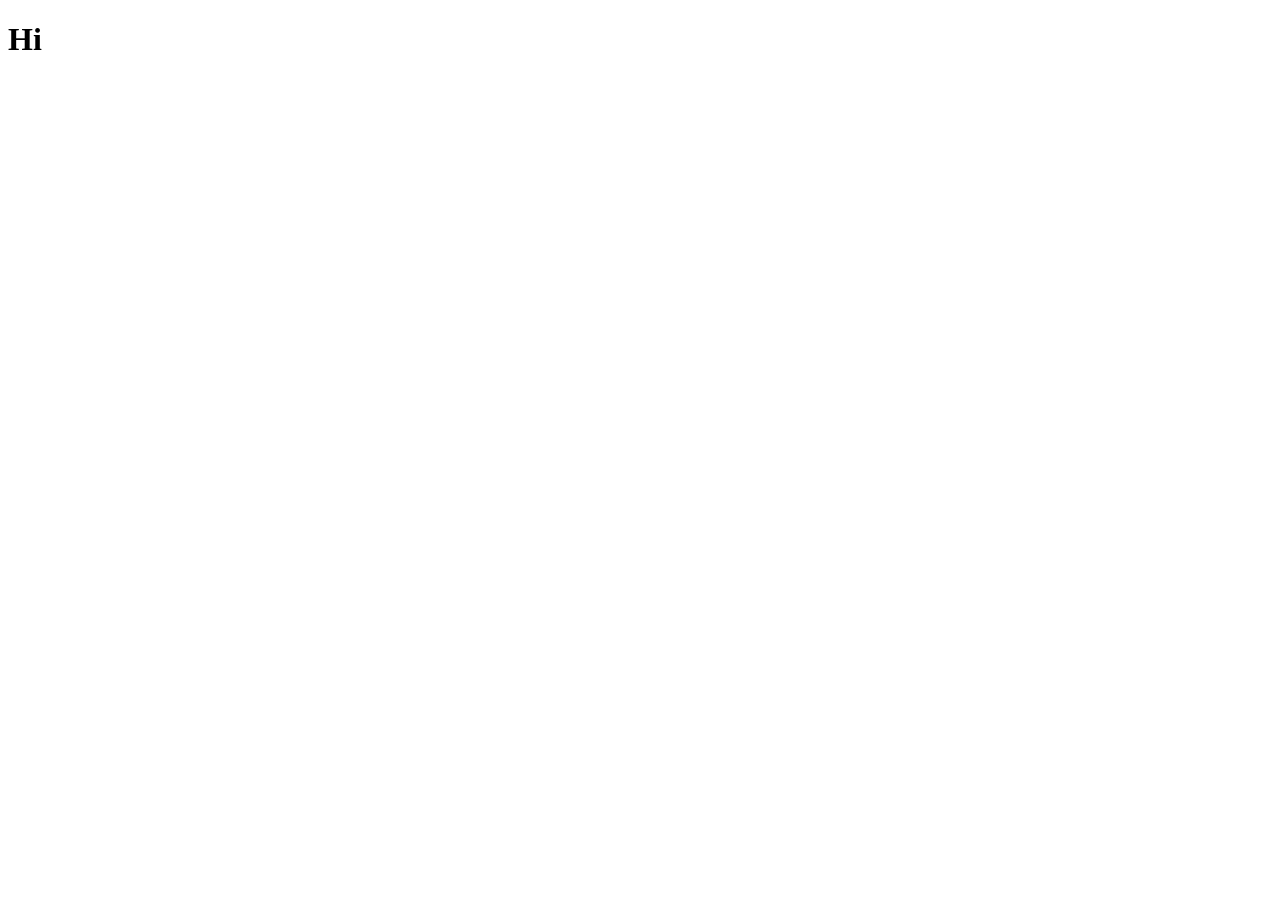
==== index.html @ 59aed4ff "Initial commit - portfolio navbar and structure" ====
<!DOCTYPE html>
<html lang="eng">
    <head>
        <meta charset="UTF-8" />
        <meta name="viewport" content="width=device-width, initial-scale=1.0" />
        <title>My Portfolio</title>
    </head>
    <body>
        <h1>Hi</h1>
    </body>
</html>
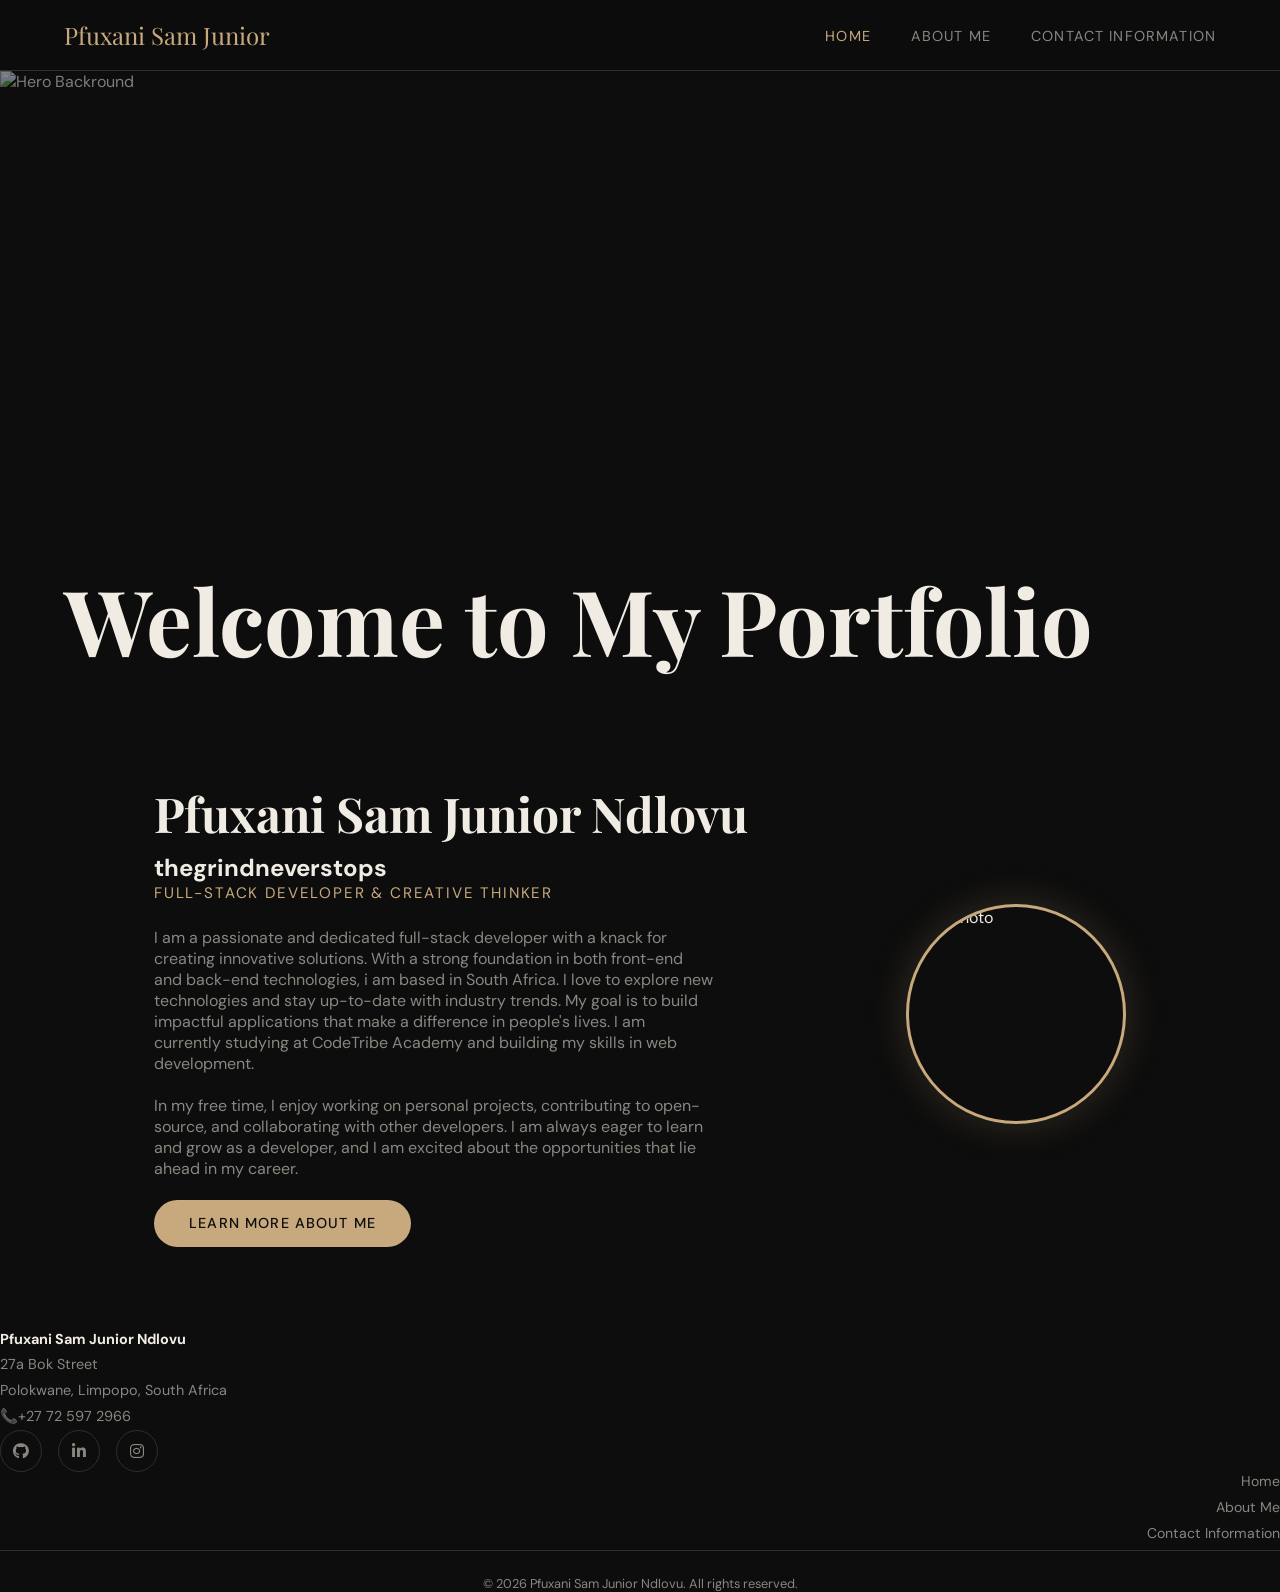
==== commit 01af864e: "Add homepage - navbar, hero, profile section and footer" ====
--- a/index.html
+++ b/index.html
@@ -4,8 +4,80 @@
         <meta charset="UTF-8" />
         <meta name="viewport" content="width=device-width, initial-scale=1.0" />
         <title>My Portfolio</title>
+        <link href="https://fonts.googleapis.com/css2?family=Playfair+Display:wght@700;900&family=DM+Sans:wght@300;400;500&display=swap" rel="stylesheet" />
+        <link rel="stylesheet" href="https://cdnjs.cloudflare.com/ajax/libs/font-awesome/6.5.0/css/all.min.css" />
+        <link rel="stylesheet" href="style.css" />
     </head>
     <body>
-        <h1>Hi</h1>
+      <nav>
+        <a href="index.html" class="logo">Pfuxani Sam Junior</a>
+        <ul class="nav-links">
+         <li><a href="index.html" class="active">Home</a></li>
+         <li><a href="about.html">About Me</a></li>
+         <li><a href="contact.html">Contact Information</a></li>
+        </ul>
+     </nav>
+     <section class="hero">
+        <img class="hero-media" src="https://images.unsplash.com/photo-1506744038136-46273834b3fb?ixlib=rb-4.0.3&ixid=M3wxMjA3fDB8MHxzZWFyY2h8Mnx8cGVyc29ufGVufDB8fDB8fHww&auto=format&fit=crop&w=800&q=60" alt="Hero Backround" />
+        <div class="hero-overlay"></div>
+        <div class="hero-text">
+            <h1>Welcome to My Portfolio</h1>
+        </div>
+     </section>
+     <div class="profile-section">
+      <div class="profile-text">
+        <h1>Pfuxani Sam Junior Ndlovu</h1>
+        <h2>thegrindneverstops</h2>
+        <p class="tagline">Full-Stack Developer & Creative Thinker</p>
+        <p>
+          I am a passionate and dedicated full-stack developer with a knack for creating innovative solutions. With a strong foundation in both front-end and back-end technologies, i am based in South Africa.
+          I love to explore new technologies and stay up-to-date with industry trends. My goal is to build impactful applications that make a difference in people's lives. 
+          I am currently studying at CodeTribe Academy and building my skills in web development.
+        </p>
+        <br />
+        <p>
+          In my free time, I enjoy working on personal projects, contributing to open-source, and collaborating with other developers. I am always eager to learn and grow as a developer, and I am excited about the opportunities that lie ahead in my career.
+        </p>
+        <br />
+        <a href="about.html" class="btn">Learn More About Me</a>
+      </div>
+
+      <div class="profile-photo-wrap">
+        <img src="" alt="My Photo" />
+      </div>
+     </div>
+     <footer>
+
+      <div class="footer-address">
+        <strong>Pfuxani Sam Junior Ndlovu</strong><br />
+        27a Bok Street<br />
+        Polokwane, Limpopo, South Africa<br />
+        📞+27 72 597 2966
+      </div>
+
+      <div class="footer-social">
+        <a href="https://github.com/thegrindneverstops21" target="_blank" title="Github">
+          <i class="fab fa-github"></i>
+        </a>
+
+        <a href="https://linkedin.com/in/sam-junior-10a13b319" target="_blank" title="LinkedIn">
+          <i class="fab fa-linkedin-in"></i>
+        </a>
+
+        <a href="https://instagram.com/pfuxani21" target="_blank" title="Instagram">
+          <i class="fab fa-instagram"></i>
+        </a>  
+      </div>
+
+      <div class="footer-links">
+        <a href="index.html">Home</a>
+        <a href="about.html">About Me</a>
+        <a href="contact.html">Contact Information</a>
+      </div>
+
+      <div class="footer-copy">
+        &copy; 2026 Pfuxani Sam Junior Ndlovu. All rights reserved.
+      </div>
+     </footer>
     </body>
 </html>
--- a/style.css
+++ b/style.css
@@ -0,0 +1,239 @@
+@import url('https://fonts.googleapis.com/css2?family=Playfair+Display:wght@700;900&family=DM+Sans:wght@300;400;500&display=swap');
+
+:root {
+    --bg: #0d0d0d;
+    --surface: #161616;
+    --card: #1e1e1e;
+    --accent: #c8a97e;
+    --text: #f0ece4;
+    --text-muted: #8a8680;
+    --border: #2e2e2e;
+    --font-display: 'Playfair Display', serif;
+    --font-body: 'DM Sans', sans-serif;
+}
+
+*, *::before, *::after{
+    margin: 0;
+    padding: 0;
+    box-sizing: border-box;
+}
+
+body {
+    background: var(--bg);
+    color: var(--text);
+    font-family: var(--font-body);
+}
+
+nav {
+    display: flex;
+    align-items: center;
+    justify-content: space-between;
+    padding: 1.2rem 5%;
+    background: rgb(13, 13, 13, 0.95);
+    border-bottom: 1px solid var(--border) ;
+    position: sticky;
+    top: 0;
+    z-index: 100;
+}
+
+.logo {
+    font-family: var(--font-display);
+    font-size: 1.5rem;
+    color: var(--accent);
+    text-decoration: none;
+}
+
+.nav-links {
+    display: flex;
+    gap: 2.5rem;
+    list-style: none;
+}
+
+.nav-links a {
+    color: var(--text-muted);
+    text-decoration: none;
+    font-size: 0.9rem;
+    text-transform: uppercase;
+    letter-spacing: 0.08em;
+    transition: color 0.3s;
+}
+
+.nav-links a:hover, .nav-links a.active {
+    color: var(--accent);
+}
+
+.hero {
+    position: relative;
+    width: 100%;
+    height: 70vh;
+    overflow: hidden;
+    display: flex;
+    align-items: center;
+    justify-content: center;
+}
+
+.hero-media {
+    width: 100%;
+    height: 100%;
+    object-fit: cover;
+    opacity: 0.5;
+}
+
+.hero-overlay {
+    position: absolute;
+    inset: 0;
+    background: linear-gradient(to bottom, transparent 40%, #0d0d0d 100%)
+}
+
+.hero-text {
+    position: absolute;
+    bottom: 2rem;
+    left: 5%;
+    font-family: var(--font-display);
+    font-size: clamp(2rem, 5vw, 3.8rem);
+    font-weight: 900;
+    line-height: 1.1;
+}
+
+.hero-text span {
+    color: var(--accent)
+}
+
+.profile-section{
+    display: grid;
+    grid-template-columns: 1fr auto;
+    gap: 3rem;
+    align-items: center;
+    padding: 5rem 5%;
+    max-width: 1100px;
+    margin: 0 auto;
+}
+
+.profile-text h1{
+    font-family: var(--font-display);
+    font-size: clamp(2rem, 4vw, 3rem);
+    font-weight: 700;
+    margin-bottom: 0.4rem;
+}
+
+.profile-text .tagline {
+    color: var(--accent);
+    font-size: 0.95rem;
+    letter-spacing: 0.12em;
+    text-transform: uppercase;
+    margin-bottom: 1.5rem;
+}
+
+.profile-text p {
+    color: var(--text-muted);
+    max-width: 560px;
+}
+
+.profile-photo-wrap{
+    width: 220px;
+    height: 220px;
+    border-radius: 50%;
+    overflow: hidden;
+    border: 3px solid var(--accent);
+    box-shadow: 0 0 40px rgba(200, 169, 126, 0.2);
+}
+
+.profile-photo-wrap img{
+    width: 100%;
+    height: 100%;
+    object-fit: cover;
+}
+
+.btn{
+    display: inline-block;
+    background: var(--accent);
+    color: #0d0d0d;
+    font-family: var(--font-body);
+    font-weight: 500;
+    font-size: 0.9rem;
+    letter-spacing: 0.08em;
+    text-transform: uppercase;
+    padding: 0.9rem 2.2rem;
+    border-radius: 50px;
+    text-decoration: none;
+    transition: all 0.3s;
+}
+
+.btn:hover {
+    background: #e8cfa0;
+    transform: translateY(-2px);
+}
+
+.footer {
+    background: #161616;
+    border-top: 1px solid var(--border);
+    padding: 3rem 5%;
+    display: grid;
+    grid-template-columns: 1fr auto 1fr;
+    align-items: center;
+    gap: 2rem;
+    margin-top: 4rem;
+}
+
+.footer-address {
+    color: var(--text-muted);
+    font-size: 0.9rem;
+    line-height: 1.8;
+}
+
+.footer-address strong {
+    color: var(--text);
+}
+
+.footer-social {
+    display: flex;
+    gap: 1rem;
+}
+
+.footer-social a {
+    display: flex;
+    align-items: center;
+    justify-content: center;
+    width: 42px;
+    height: 42px;
+    border-radius: 50%;
+    border: 1px solid var(--border);
+    color: var(--text-muted);
+    text-decoration: none;
+    font-size: 1rem;
+    transition: all 0.3s;
+}
+
+.footer-social a:hover {
+    border-color: var(--accent);
+    color: var(--accent);
+    transform: translateY(-3px);
+}
+
+.footer-links{
+    display: flex;
+    flex-direction: column;
+    gap: 0.5rem;
+    text-align: right;
+}
+
+.footer-links a {
+    color: var(--text-muted);
+    text-decoration: none;
+    font-size: 0.88rem;
+    transition: color 0.3s;
+}
+
+.footer-links a:hover {
+    color: var(--accent);
+}   
+
+.footer-copy{
+    grid-column: 1 / -1;
+    text-align: center;
+    color: var(--text-muted);
+    font-size: 0.8rem;
+    border-top: 1px solid var(--border);
+    padding-top: 1.5rem;
+    margin-top: 0.5rem;
+}
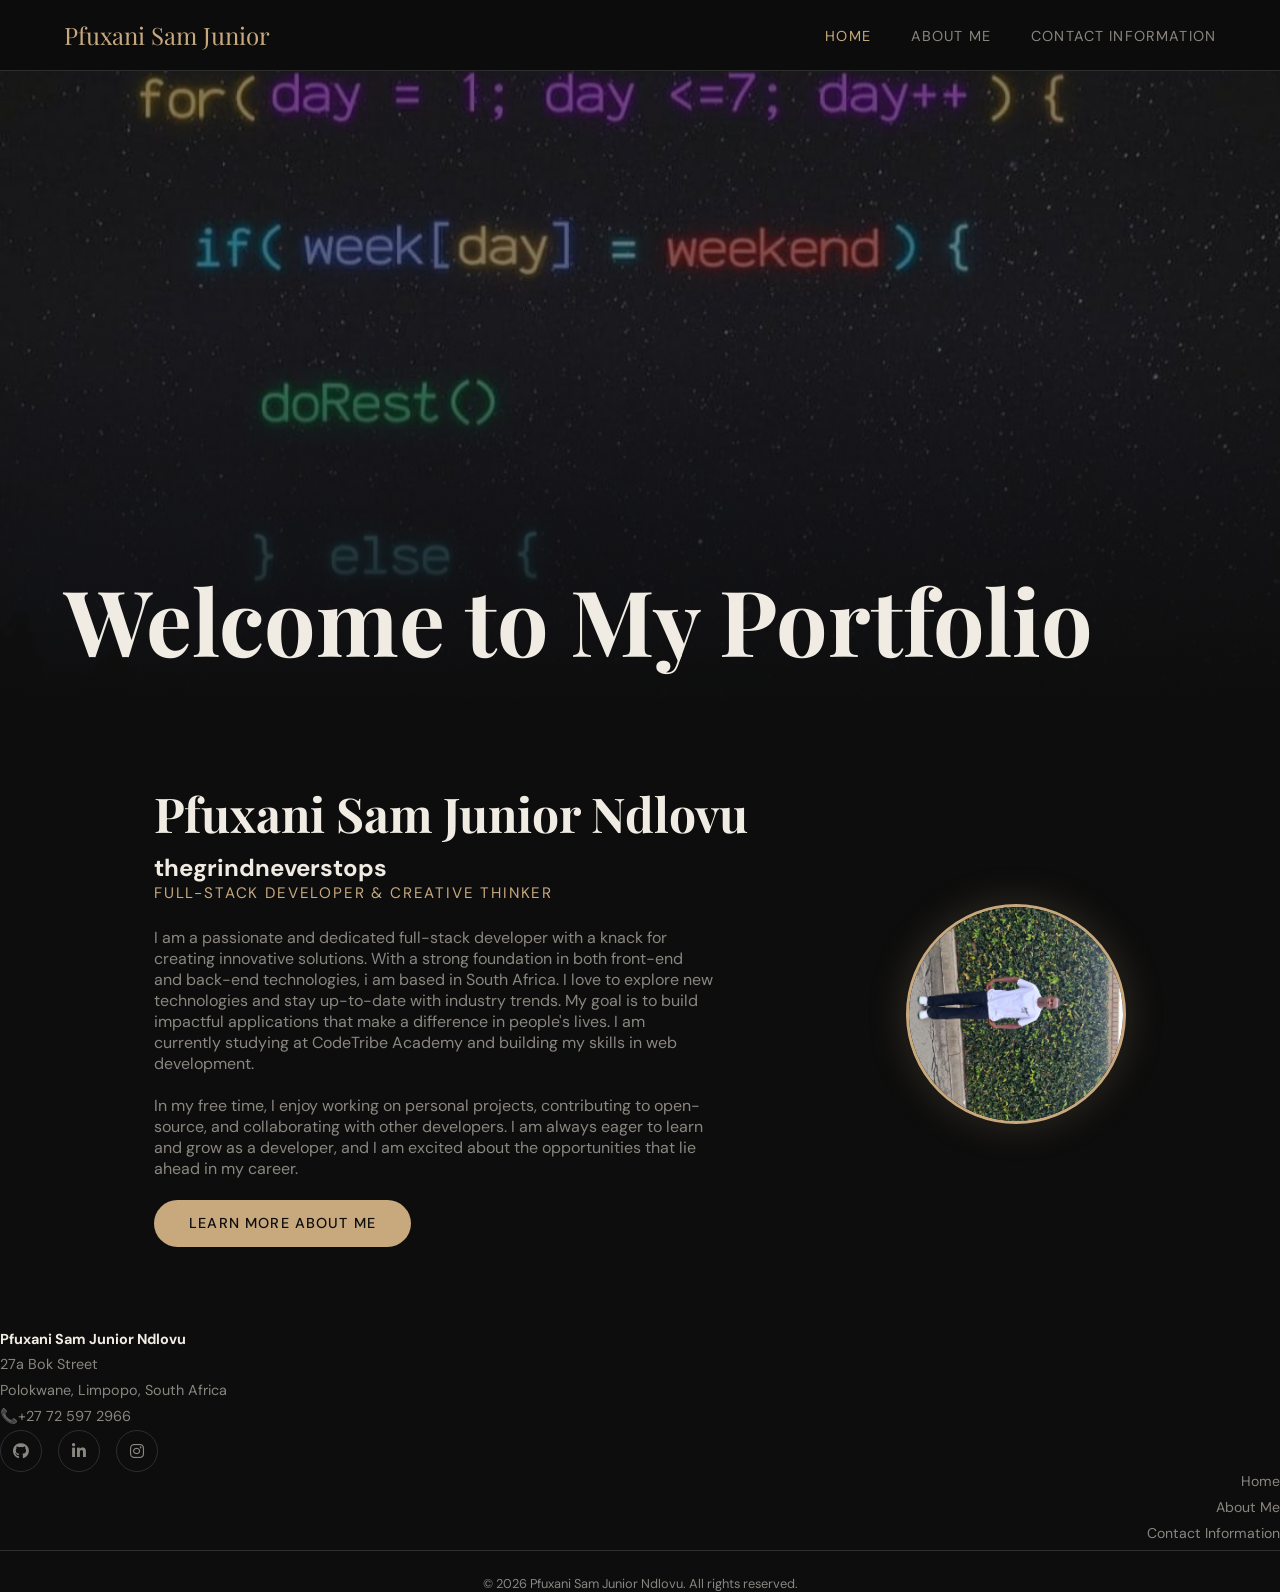
==== commit f454de4c: "images added to github repository" ====
--- a/index.html
+++ b/index.html
@@ -18,7 +18,7 @@
         </ul>
      </nav>
      <section class="hero">
-        <img class="hero-media" src="https://images.unsplash.com/photo-1506744038136-46273834b3fb?ixlib=rb-4.0.3&ixid=M3wxMjA3fDB8MHxzZWFyY2h8Mnx8cGVyc29ufGVufDB8fDB8fHww&auto=format&fit=crop&w=800&q=60" alt="Hero Backround" />
+        <img class="hero-media" src="logo.jpeg" alt="Hero Backround" />
         <div class="hero-overlay"></div>
         <div class="hero-text">
             <h1>Welcome to My Portfolio</h1>
@@ -43,7 +43,7 @@
       </div>
 
       <div class="profile-photo-wrap">
-        <img src="" alt="My Photo" />
+        <img src="profile.jpeg" alt="My Photo" />
       </div>
      </div>
      <footer>
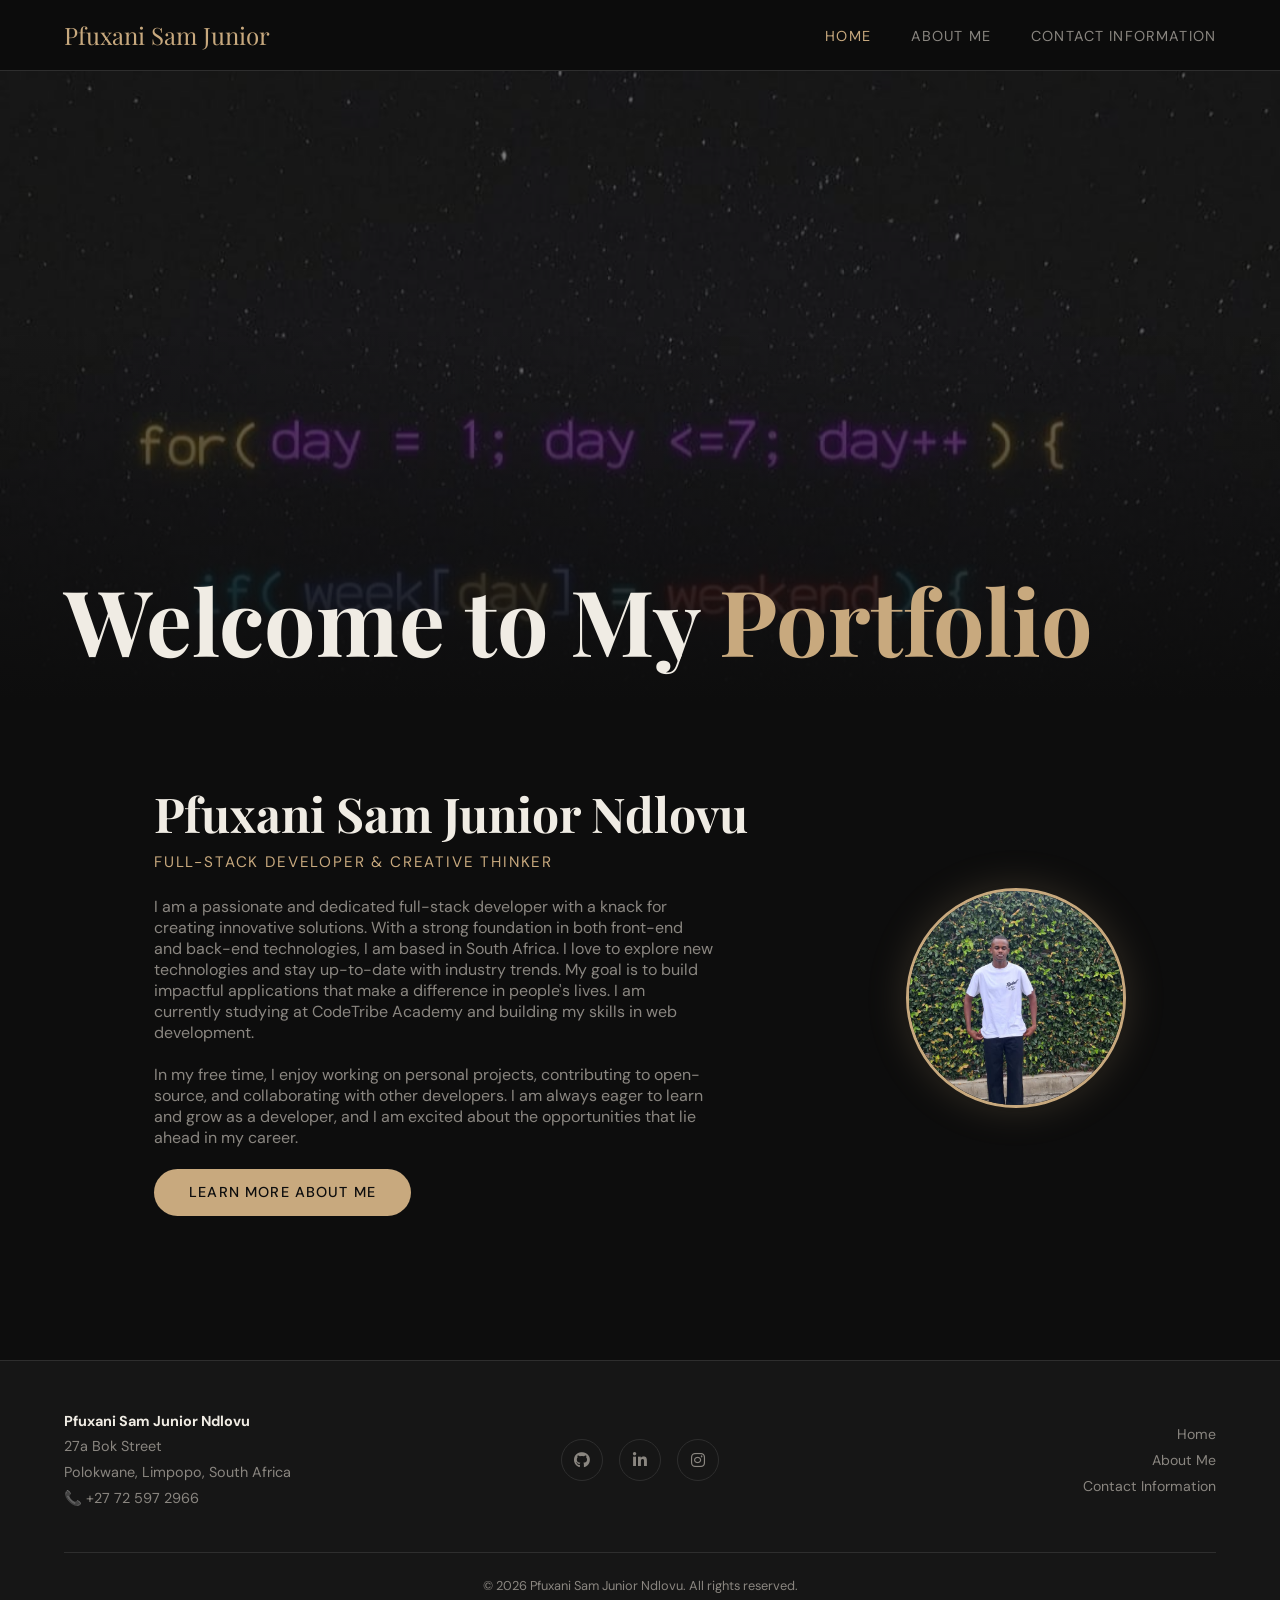
==== commit 2ee9f69c: "Fixed html bugs and added hamburger menu" ====
--- a/index.html
+++ b/index.html
@@ -1,5 +1,5 @@
 <!DOCTYPE html>
-<html lang="eng">
+<html lang="en">
     <head>
         <meta charset="UTF-8" />
         <meta name="viewport" content="width=device-width, initial-scale=1.0" />
@@ -11,26 +11,32 @@
     <body>
       <nav>
         <a href="index.html" class="logo">Pfuxani Sam Junior</a>
+        <button class="hamburger" aria-label="Toggle menu">
+            <span></span>
+            <span></span>
+            <span></span>
+        </button>
         <ul class="nav-links">
          <li><a href="index.html" class="active">Home</a></li>
          <li><a href="about.html">About Me</a></li>
          <li><a href="contact.html">Contact Information</a></li>
         </ul>
      </nav>
+
      <section class="hero">
-        <img class="hero-media" src="logo.jpeg" alt="Hero Backround" />
+        <img class="hero-media" src="logo.jpeg" alt="Hero Background" />
         <div class="hero-overlay"></div>
         <div class="hero-text">
-            <h1>Welcome to My Portfolio</h1>
+            <h1>Welcome to My <span>Portfolio</span></h1>
         </div>
      </section>
+
      <div class="profile-section">
       <div class="profile-text">
         <h1>Pfuxani Sam Junior Ndlovu</h1>
-        <h2>thegrindneverstops</h2>
         <p class="tagline">Full-Stack Developer & Creative Thinker</p>
         <p>
-          I am a passionate and dedicated full-stack developer with a knack for creating innovative solutions. With a strong foundation in both front-end and back-end technologies, i am based in South Africa.
+          I am a passionate and dedicated full-stack developer with a knack for creating innovative solutions. With a strong foundation in both front-end and back-end technologies, I am based in South Africa.
           I love to explore new technologies and stay up-to-date with industry trends. My goal is to build impactful applications that make a difference in people's lives. 
           I am currently studying at CodeTribe Academy and building my skills in web development.
         </p>
@@ -46,24 +52,22 @@
         <img src="profile.jpeg" alt="My Photo" />
       </div>
      </div>
-     <footer>
 
+     <footer class="footer">
       <div class="footer-address">
         <strong>Pfuxani Sam Junior Ndlovu</strong><br />
         27a Bok Street<br />
         Polokwane, Limpopo, South Africa<br />
-        📞+27 72 597 2966
+        📞 +27 72 597 2966
       </div>
 
       <div class="footer-social">
         <a href="https://github.com/thegrindneverstops21" target="_blank" title="Github">
           <i class="fab fa-github"></i>
         </a>
-
         <a href="https://linkedin.com/in/sam-junior-10a13b319" target="_blank" title="LinkedIn">
           <i class="fab fa-linkedin-in"></i>
         </a>
-
         <a href="https://instagram.com/pfuxani21" target="_blank" title="Instagram">
           <i class="fab fa-instagram"></i>
         </a>  
@@ -79,5 +83,14 @@
         &copy; 2026 Pfuxani Sam Junior Ndlovu. All rights reserved.
       </div>
      </footer>
+
+     <script>
+        const hamburger = document.querySelector('.hamburger');
+        const navLinks = document.querySelector('.nav-links');
+
+        hamburger.addEventListener('click', () => {
+            navLinks.classList.toggle('open');
+        });
+    </script>
     </body>
 </html>
--- a/style.css
+++ b/style.css
@@ -76,6 +76,7 @@
     width: 100%;
     height: 100%;
     object-fit: cover;
+    object-position: center top;
     opacity: 0.5;
 }
 
@@ -142,6 +143,8 @@
     width: 100%;
     height: 100%;
     object-fit: cover;
+    transform: rotate(-90deg);
+    scale: 1.4;
 }
 
 .btn{
@@ -236,4 +239,331 @@
     border-top: 1px solid var(--border);
     padding-top: 1.5rem;
     margin-top: 0.5rem;
+}
+
+.page-hero {
+    padding: 5rem 5% 3rem;
+    border-bottom: 1px solid var(--border);
+}
+
+.page-hero h1 {
+    font-family: var(--font-display);
+    font-size: clamp(2.5rem, 5vw, 4rem);
+    font-weight: 900;
+    line-height: 1.05;
+}
+
+.page-hero h1 span {
+    color: var(--accent);
+}
+
+.page-hero p {
+    color: var(--text-muted);
+    margin-top: 1rem;
+}
+
+.about-section {
+    display: grid;
+    grid-template-columns: 1fr 1fr;
+    gap: 2rem;
+    padding: 4rem 5%;
+    max-width: 1100px;
+    margin: 0 auto;
+}
+
+.card{
+    backround: #1e1e1e;
+    border: 1px solid var(--border);
+    border-radius: 12px;
+    padding: 2rem;
+    transition: all 0.3s;
+}
+
+.card:hover {
+    border-color: var(--accent);
+    box-shadow: 0 0 40px rgba(200, 169, 126, 0.1);
+    transform: translateY(-4px);
+}
+
+.card-title {
+    font-family: var(--font-display);
+    font-size: 1.4rem;
+    font-weight: 700;
+    margin-bottom: 0.5rem;
+}
+
+.card-line {
+    width: 50px;
+    height: 2px;
+    background: var(--accent);
+    margin-bottom: 1.5rem;
+}
+
+.card p {
+    color: var(--text-muted);
+}
+
+.card strong{
+    color: var(--accent);
+}
+
+.skills-list {
+    list-style: none;
+    display: flex;
+    flex-wrap: wrap;
+    gap: 0.6rem;
+    margin-top: 1rem;
+}
+
+.skills-list li {
+    background: rgba(200, 169, 126, 0.12);
+    color: #e8cfa0;
+    padding: 0.3rem 1rem;
+    border: 1px solid rgba(200, 169, 126, 0.3);
+    border-radius: 50px; 
+    font-size: 0.85rem;
+}
+
+.edu-year {
+    color: var(--accent) !important;
+    font-size: 0.85rem;
+    letter-spacing: 0.08em;
+    text-transform: uppercase;
+}
+
+.edu-school{
+    color: var(--text) !important;
+    font-weight: 500;
+    margin: 0.3rem 0;
+}
+
+.edu-course {
+    color: var(--text-muted) !important;
+    font-size: 0.9rem;
+}
+
+.about-cta{
+    text-align: center;
+    padding: 2rem 5% 5rem;
+}
+
+.about-cta p{
+    color: var(--text-muted);
+    margin-bottom: 1.2rem;
+}
+
+
+.contact-wrapper {
+  display: grid;
+  grid-template-columns: 1fr 1fr;
+  gap: 3rem;
+  padding: 4rem 5%;
+  max-width: 1100px;
+  margin: 0 auto;
+  align-items: start;
+}
+
+.contact-info p {
+  color: var(--text-muted);
+  margin-bottom: 1.5rem;
+}
+
+.contact-item {
+  display: flex;
+  align-items: center;
+  gap: 1rem;
+  margin-bottom: 1.2rem;
+  color: var(--text-muted);
+}
+
+.contact-item .icon {
+  font-size: 1.2rem;
+  color: var(--accent);
+  width: 24px;
+  text-align: center;
+}
+
+.contact-item a {
+  color: var(--accent);
+  text-decoration: none;
+}
+
+.contact-item a:hover {
+  text-decoration: underline;
+}
+
+
+.map-embed {
+  width: 100%;
+  height: 220px;
+  border-radius: 12px;
+  border: 1px solid var(--border);
+  overflow: hidden;
+  margin-top: 1.5rem;
+}
+
+.map-embed iframe {
+  width: 100%;
+  height: 100%;
+  border: none;
+  filter: grayscale(80%) invert(90%) contrast(85%);
+}
+
+
+.contact-form {
+  display: flex;
+  flex-direction: column;
+  gap: 1.2rem;
+}
+
+.contact-form label {
+  display: block;
+  font-size: 0.82rem;
+  letter-spacing: 0.08em;
+  text-transform: uppercase;
+  color: var(--text-muted);
+  margin-bottom: 0.4rem;
+}
+
+.contact-form input,
+.contact-form textarea {
+  width: 100%;
+  background: var(--surface);
+  border: 1px solid var(--border);
+  border-radius: 12px;
+  padding: 0.85rem 1rem;
+  color: var(--text);
+  font-family: var(--font-body);
+  font-size: 0.95rem;
+  outline: none;
+  transition: all 0.3s;
+}
+
+.contact-form input:focus,
+.contact-form textarea:focus {
+  border-color: var(--accent);
+  box-shadow: 0 0 0 3px rgba(200,169,126,0.1);
+}
+
+.contact-form textarea {
+  resize: vertical;
+  min-height: 130px;
+}
+
+#form-msg {
+  color: var(--accent);
+  font-size: 0.9rem;
+  display: none;
+}
+
+html {
+    scroll-behavior: smooth;
+}
+
+
+img, video {
+    max-width: 100%;
+    height: auto;
+    display: block;
+}
+
+
+.hamburger {
+    display: none;
+    flex-direction: column;
+    gap: 5px;
+    cursor: pointer;
+    background: none;
+    border: none;
+    padding: 0;
+}
+
+.hamburger span {
+    display: block;
+    width: 25px;
+    height: 2px;
+    background: var(--text);
+    transition: all 0.3s;
+}
+
+
+@media (max-width: 768px) {
+
+    
+    .hamburger {
+        display: flex;
+    }
+
+    .nav-links {
+        display: none;
+        flex-direction: column;
+        position: absolute;
+        top: 100%;
+        left: 0;
+        width: 100%;
+        background: var(--surface);
+        padding: 1.5rem 5%;
+        border-bottom: 1px solid var(--border);
+        gap: 1.2rem;
+    }
+
+    .nav-links.open {
+        display: flex;
+    }
+
+    
+    .profile-section {
+        grid-template-columns: 1fr;
+        text-align: center;
+        padding: 3rem 5%;
+    }
+
+    .profile-photo-wrap {
+        margin: 0 auto;
+    }
+
+
+    .about-section {
+        grid-template-columns: 1fr;
+    }
+
+    
+    .contact-wrapper {
+        grid-template-columns: 1fr;
+    }
+
+    
+    .footer {
+        grid-template-columns: 1fr;
+        text-align: center;
+    }
+
+    .footer-links {
+        text-align: center;
+    }
+
+    .footer-social {
+        justify-content: center;
+    }
+}
+
+@media (max-width: 480px) {
+
+    .hero {
+        height: 50vh;
+    }
+
+    .hero-text {
+        font-size: 1.8rem;
+    }
+
+    .btn {
+        padding: 0.8rem 1.6rem;
+        font-size: 0.85rem;
+    }
+
+    .profile-photo-wrap {
+        width: 160px;
+        height: 160px;
+    }
 }
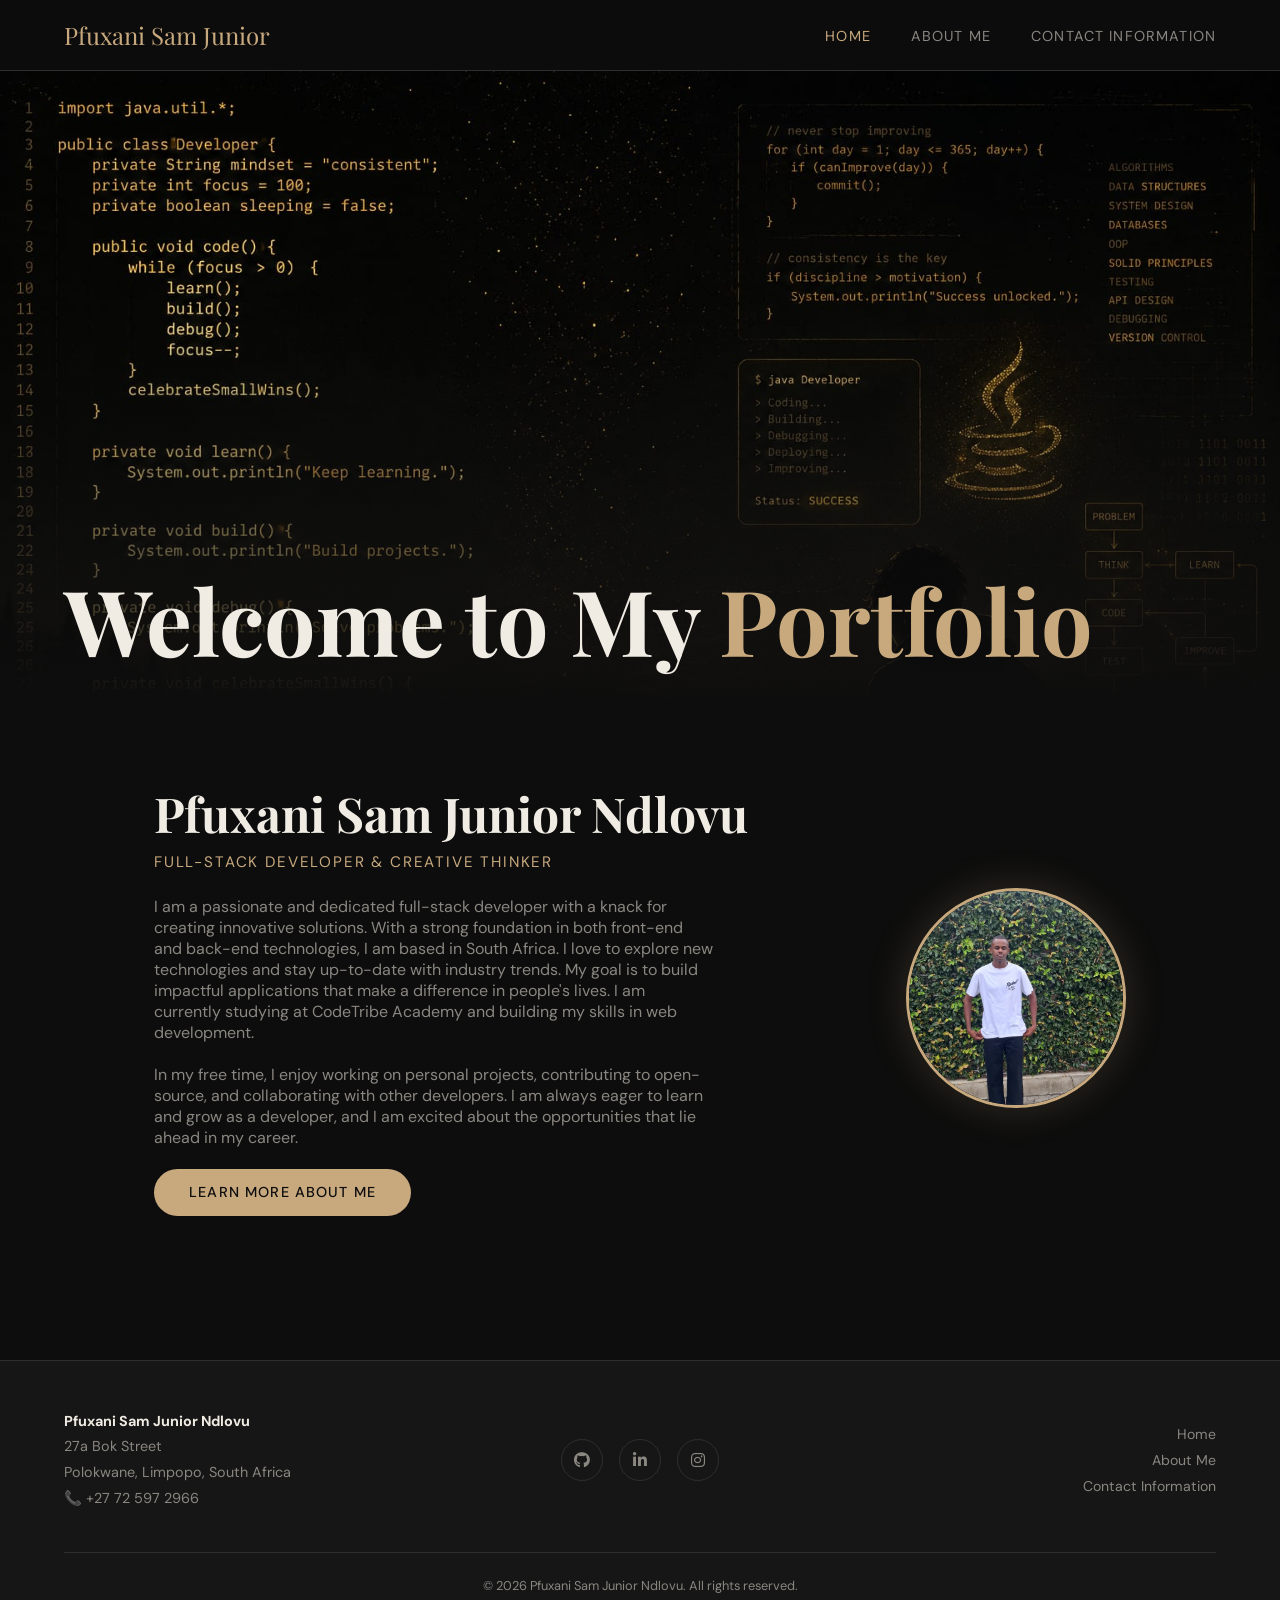
==== commit b709e6d3: "updated backround image and style" ====
--- a/index.html
+++ b/index.html
@@ -24,7 +24,7 @@
      </nav>
 
      <section class="hero">
-        <img class="hero-media" src="logo.jpeg" alt="Hero Background" />
+
         <div class="hero-overlay"></div>
         <div class="hero-text">
             <h1>Welcome to My <span>Portfolio</span></h1>
--- a/style.css
+++ b/style.css
@@ -70,14 +70,11 @@
     display: flex;
     align-items: center;
     justify-content: center;
-}
-
-.hero-media {
-    width: 100%;
-    height: 100%;
-    object-fit: cover;
-    object-position: center top;
-    opacity: 0.5;
+    background-image: url('logo.jpeg');
+    background-size: cover;
+    background-position: center top;
+    background-repeat: no-repeat;
+    background-color: var(--bg);
 }
 
 .hero-overlay {
